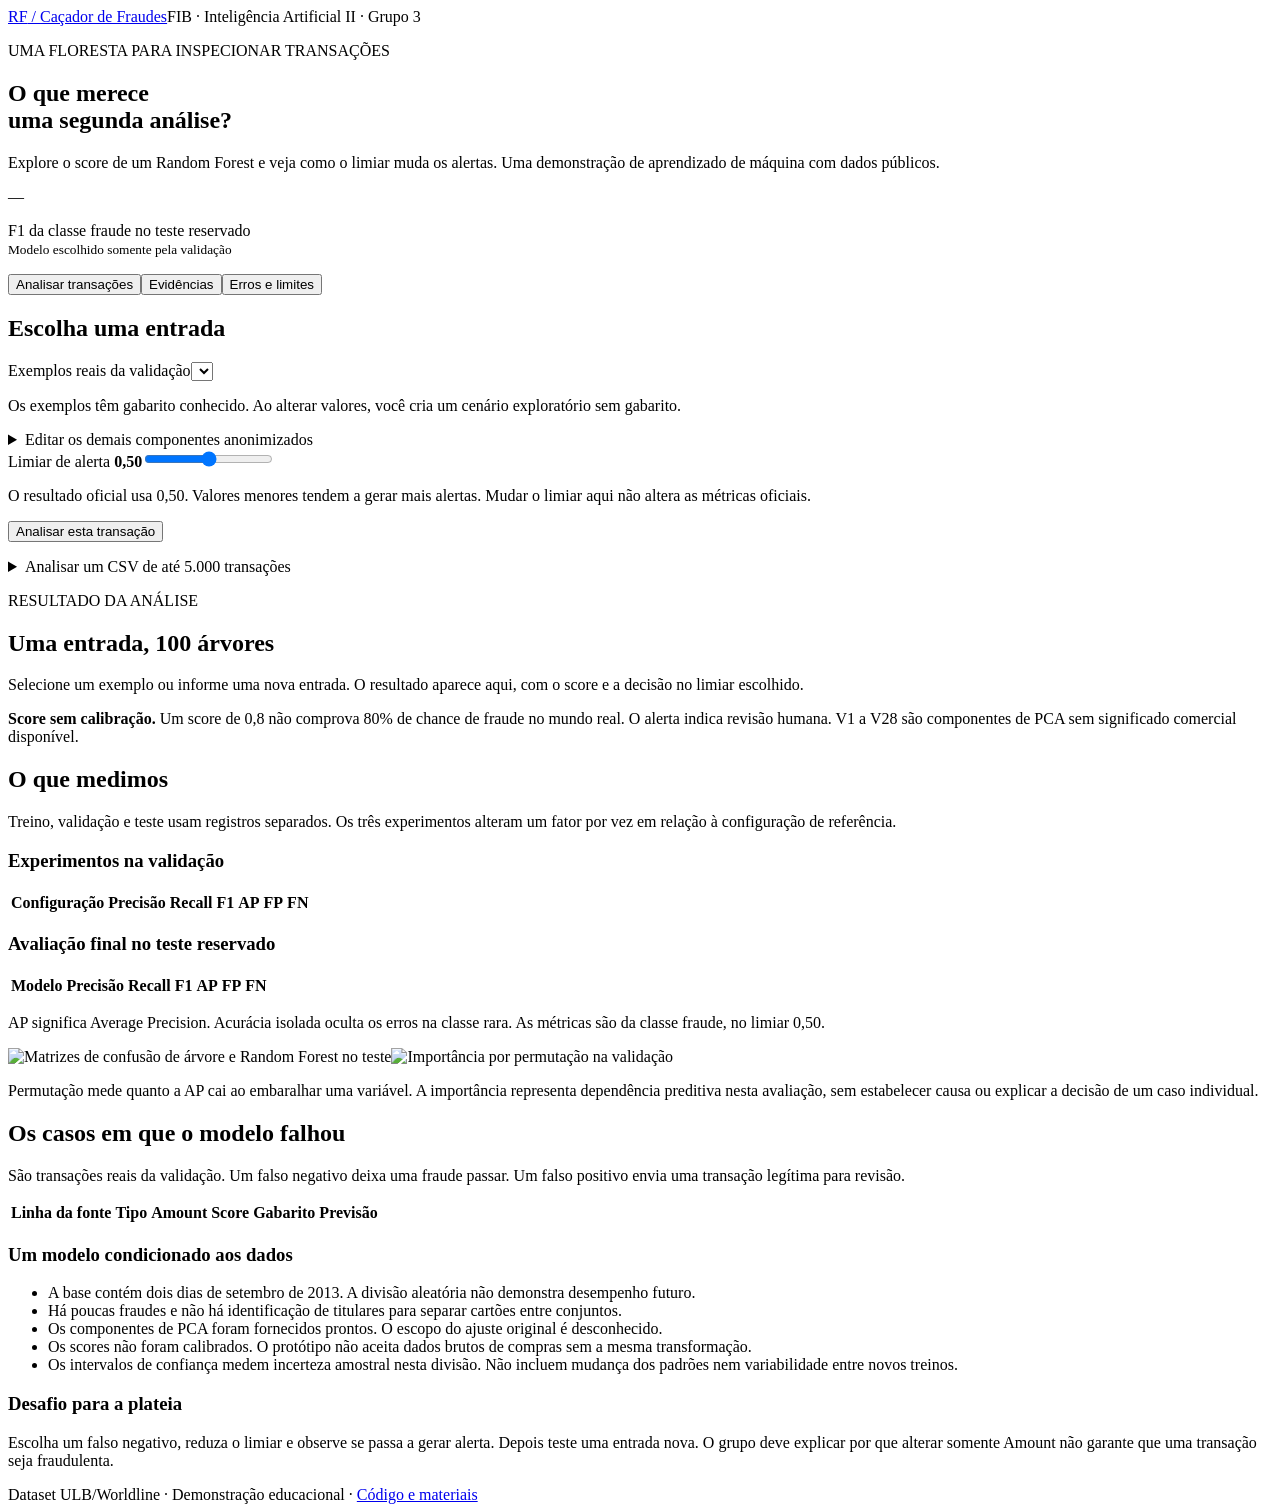
==== web/index.html @ a864e8e0 "Conclui experimentos, prototipo e materiais do seminario" ====
<!doctype html>
<html lang="pt-BR"><head><meta charset="utf-8"><meta name="viewport" content="width=device-width,initial-scale=1"><title>Caçador de Fraudes · Random Forest</title><link rel="stylesheet" href="/static/style.css"></head>
<body>
<header><a class="brand" href="/">RF<span> / </span>Caçador de Fraudes</a><span>FIB · Inteligência Artificial II · Grupo 3</span></header>
<main>
<section class="intro"><div><p class="eyebrow">UMA FLORESTA PARA INSPECIONAR TRANSAÇÕES</p><h1>O que merece<br>uma segunda análise?</h1><p class="lead">Explore o score de um Random Forest e veja como o limiar muda os alertas. Uma demonstração de aprendizado de máquina com dados públicos.</p></div><aside><span class="stat" id="hero-f1">—</span><p>F1 da classe fraude no teste reservado<br><small>Modelo escolhido somente pela validação</small></p></aside></section>
<nav aria-label="Seções"><button class="active" data-tab="analisar">Analisar transações</button><button data-tab="evidencias">Evidências</button><button data-tab="limites">Erros e limites</button></nav>
<section id="analisar" class="tab active">
<div class="workspace"><div class="input-area"><h2>Escolha uma entrada</h2><label for="preset">Exemplos reais da validação</label><select id="preset"></select><p class="hint">Os exemplos têm gabarito conhecido. Ao alterar valores, você cria um cenário exploratório sem gabarito.</p>
<div class="fields" id="primary-fields"></div><details><summary>Editar os demais componentes anonimizados</summary><div class="fields" id="other-fields"></div></details>
<label class="threshold-label" for="threshold">Limiar de alerta <strong id="threshold-value">0,50</strong></label><input id="threshold" type="range" min="0.01" max="0.99" step="0.01" value="0.5"><p class="hint">O resultado oficial usa 0,50. Valores menores tendem a gerar mais alertas. Mudar o limiar aqui não altera as métricas oficiais.</p>
<button class="primary" id="predict">Analisar esta transação</button><p id="error" role="alert"></p>
<details class="batch"><summary>Analisar um CSV de até 5.000 transações</summary><p>Use Time, V1 até V28 e Amount. Não inclua Class.</p><a href="/demo.csv" download>Baixar CSV de exemplo</a><label for="csv">Arquivo CSV</label><input type="file" id="csv" accept=".csv,text/csv"><button id="upload">Analisar arquivo</button></details>
</div>
<div class="output-area"><p class="eyebrow">RESULTADO DA ANÁLISE</p><div id="result" aria-live="polite"><h2>Uma entrada, 100 árvores</h2><p>Selecione um exemplo ou informe uma nova entrada. O resultado aparece aqui, com o score e a decisão no limiar escolhido.</p></div><div class="score-track"><div id="score-fill"></div><i id="threshold-mark"></i></div><div id="tree-section" hidden><h3>Contribuição das árvores na primeira transação</h3><div id="trees" aria-label="Scores individuais das árvores"></div><p class="hint">Cada barra é o score de uma árvore. O scikit-learn calcula a média desses scores. A comparação com o limiar produz o alerta.</p></div><div id="batch-results"></div><button id="download-results" hidden>Baixar resultados em CSV</button><p class="disclosure"><strong>Score sem calibração.</strong> Um score de 0,8 não comprova 80% de chance de fraude no mundo real. O alerta indica revisão humana. V1 a V28 são componentes de PCA sem significado comercial disponível.</p></div></div>
</section>
<section id="evidencias" class="tab"><h2>O que medimos</h2><p>Treino, validação e teste usam registros separados. Os três experimentos alteram um fator por vez em relação à configuração de referência.</p><div id="split-summary" class="data-line"></div><h3>Experimentos na validação</h3><div class="table-scroll"><table id="experiments"><thead><tr><th>Configuração</th><th>Precisão</th><th>Recall</th><th>F1</th><th>AP</th><th>FP</th><th>FN</th></tr></thead><tbody></tbody></table></div><p id="selected" class="hint"></p><h3>Avaliação final no teste reservado</h3><div class="table-scroll"><table id="test-metrics"><thead><tr><th>Modelo</th><th>Precisão</th><th>Recall</th><th>F1</th><th>AP</th><th>FP</th><th>FN</th></tr></thead><tbody></tbody></table></div><p class="hint">AP significa Average Precision. Acurácia isolada oculta os erros na classe rara. As métricas são da classe fraude, no limiar 0,50.</p><img src="/figures/teste_matrizes.png" alt="Matrizes de confusão de árvore e Random Forest no teste"><img src="/figures/permutacao.png" alt="Importância por permutação na validação"><p>Permutação mede quanto a AP cai ao embaralhar uma variável. A importância representa dependência preditiva nesta avaliação, sem estabelecer causa ou explicar a decisão de um caso individual.</p></section>
<section id="limites" class="tab"><h2>Os casos em que o modelo falhou</h2><p>São transações reais da validação. Um falso negativo deixa uma fraude passar. Um falso positivo envia uma transação legítima para revisão.</p><div class="table-scroll"><table id="errors"><thead><tr><th>Linha da fonte</th><th>Tipo</th><th>Amount</th><th>Score</th><th>Gabarito</th><th>Previsão</th></tr></thead><tbody></tbody></table></div><h3>Um modelo condicionado aos dados</h3><ul><li>A base contém dois dias de setembro de 2013. A divisão aleatória não demonstra desempenho futuro.</li><li>Há poucas fraudes e não há identificação de titulares para separar cartões entre conjuntos.</li><li>Os componentes de PCA foram fornecidos prontos. O escopo do ajuste original é desconhecido.</li><li>Os scores não foram calibrados. O protótipo não aceita dados brutos de compras sem a mesma transformação.</li><li>Os intervalos de confiança medem incerteza amostral nesta divisão. Não incluem mudança dos padrões nem variabilidade entre novos treinos.</li></ul><h3>Desafio para a plateia</h3><p>Escolha um falso negativo, reduza o limiar e observe se passa a gerar alerta. Depois teste uma entrada nova. O grupo deve explicar por que alterar somente Amount não garante que uma transação seja fraudulenta.</p></section>
<footer>Dataset ULB/Worldline · Demonstração educacional · <a href="https://github.com/lipeinacio/random_forest">Código e materiais</a></footer>
</main><script src="/static/app.js"></script></body></html>
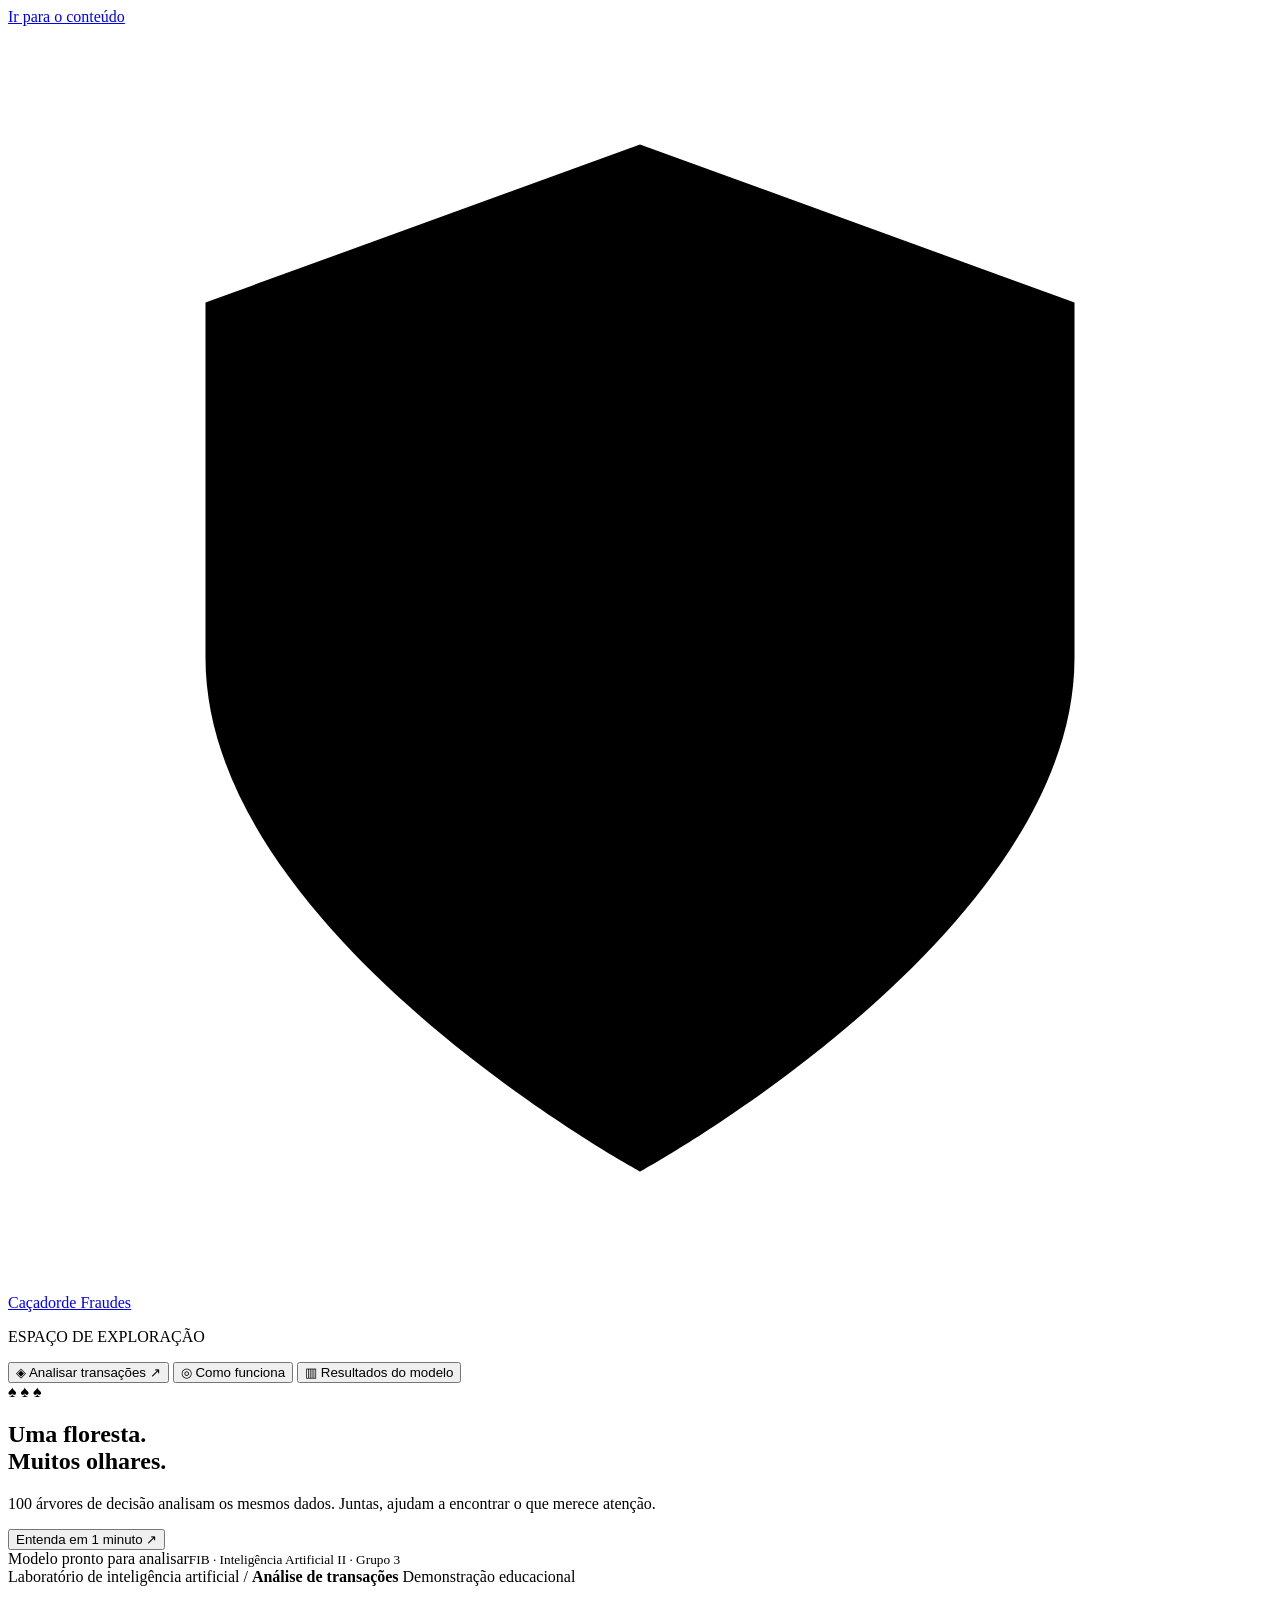
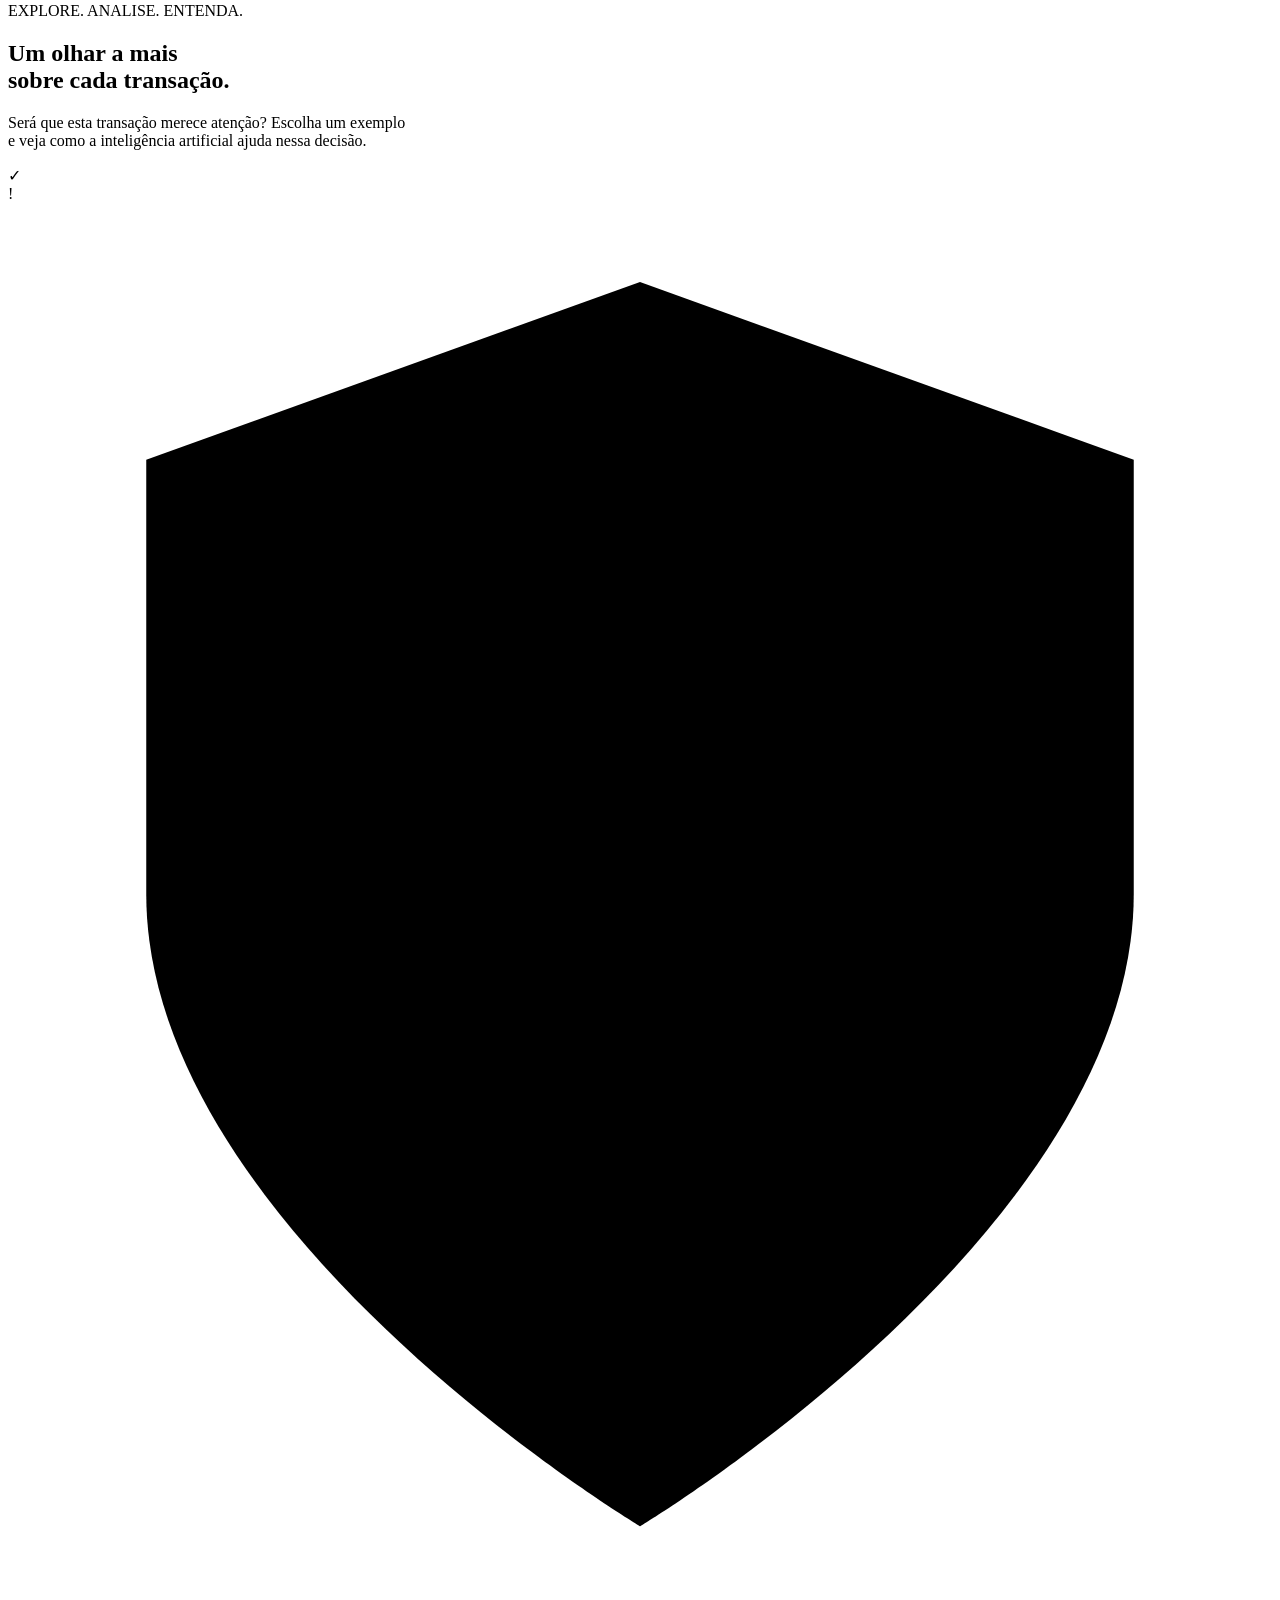
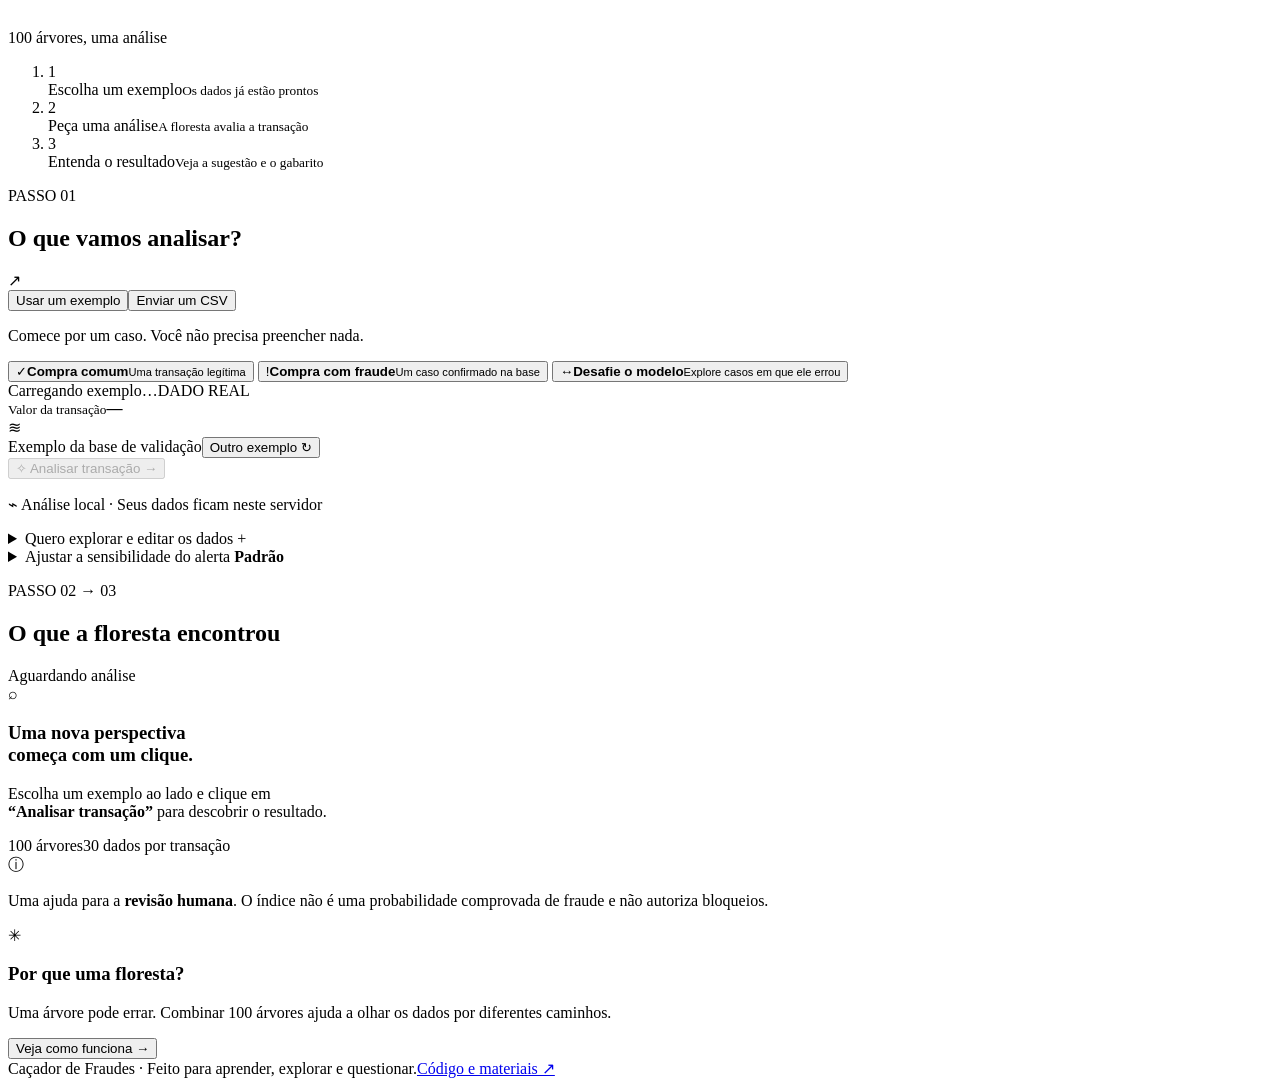
==== commit 20d4b7a6: "Simplifica a interface com analise guiada e resultados visuais" ====
--- a/web/index.html
+++ b/web/index.html
@@ -1,20 +1,76 @@
 <!doctype html>
-<html lang="pt-BR"><head><meta charset="utf-8"><meta name="viewport" content="width=device-width,initial-scale=1"><title>Caçador de Fraudes · Random Forest</title><link rel="stylesheet" href="/static/style.css"></head>
+<html lang="pt-BR">
+<head>
+  <meta charset="utf-8"><meta name="viewport" content="width=device-width,initial-scale=1">
+  <meta name="theme-color" content="#132e2b">
+  <title>Caçador de Fraudes · Explore uma análise</title>
+  <link rel="icon" href="data:image/svg+xml,%3Csvg xmlns='http://www.w3.org/2000/svg' viewBox='0 0 40 40'%3E%3Crect width='40' height='40' rx='12' fill='%23132e2b'/%3E%3Cpath d='M20 8 30 12v9c0 6-10 12-10 12S10 27 10 21v-9z' fill='none' stroke='%23bcf080' stroke-width='2'/%3E%3C/svg%3E">
+  <link rel="stylesheet" href="/static/style.css">
+</head>
 <body>
-<header><a class="brand" href="/">RF<span> / </span>Caçador de Fraudes</a><span>FIB · Inteligência Artificial II · Grupo 3</span></header>
-<main>
-<section class="intro"><div><p class="eyebrow">UMA FLORESTA PARA INSPECIONAR TRANSAÇÕES</p><h1>O que merece<br>uma segunda análise?</h1><p class="lead">Explore o score de um Random Forest e veja como o limiar muda os alertas. Uma demonstração de aprendizado de máquina com dados públicos.</p></div><aside><span class="stat" id="hero-f1">—</span><p>F1 da classe fraude no teste reservado<br><small>Modelo escolhido somente pela validação</small></p></aside></section>
-<nav aria-label="Seções"><button class="active" data-tab="analisar">Analisar transações</button><button data-tab="evidencias">Evidências</button><button data-tab="limites">Erros e limites</button></nav>
-<section id="analisar" class="tab active">
-<div class="workspace"><div class="input-area"><h2>Escolha uma entrada</h2><label for="preset">Exemplos reais da validação</label><select id="preset"></select><p class="hint">Os exemplos têm gabarito conhecido. Ao alterar valores, você cria um cenário exploratório sem gabarito.</p>
-<div class="fields" id="primary-fields"></div><details><summary>Editar os demais componentes anonimizados</summary><div class="fields" id="other-fields"></div></details>
-<label class="threshold-label" for="threshold">Limiar de alerta <strong id="threshold-value">0,50</strong></label><input id="threshold" type="range" min="0.01" max="0.99" step="0.01" value="0.5"><p class="hint">O resultado oficial usa 0,50. Valores menores tendem a gerar mais alertas. Mudar o limiar aqui não altera as métricas oficiais.</p>
-<button class="primary" id="predict">Analisar esta transação</button><p id="error" role="alert"></p>
-<details class="batch"><summary>Analisar um CSV de até 5.000 transações</summary><p>Use Time, V1 até V28 e Amount. Não inclua Class.</p><a href="/demo.csv" download>Baixar CSV de exemplo</a><label for="csv">Arquivo CSV</label><input type="file" id="csv" accept=".csv,text/csv"><button id="upload">Analisar arquivo</button></details>
+<a href="#main" class="skip-link">Ir para o conteúdo</a>
+<aside class="sidebar">
+  <a class="brand" href="/" aria-label="Caçador de Fraudes, início"><span class="brand-mark" aria-hidden="true"><svg viewBox="0 0 32 32"><path d="m16 3 11 4v9c0 7-11 13-11 13S5 23 5 16V7Z"/><path d="m11 16 3 3 7-7"/></svg></span><span>Caçador<span class="brand-sub">de Fraudes</span></span></a>
+  <p class="sidebar-label">ESPAÇO DE EXPLORAÇÃO</p>
+  <nav aria-label="Navegação principal">
+    <button class="nav-item active" data-tab="analisar" aria-current="page"><span aria-hidden="true">◈</span> Analisar transações <span class="nav-arrow" aria-hidden="true">↗</span></button>
+    <button class="nav-item" data-tab="como"><span aria-hidden="true">◎</span> Como funciona</button>
+    <button class="nav-item" data-tab="evidencias"><span aria-hidden="true">▥</span> Resultados do modelo</button>
+  </nav>
+  <div class="sidebar-note"><span class="mini-trees" aria-hidden="true">♠ ♠ ♠</span><h2>Uma floresta.<br>Muitos olhares.</h2><p>100 árvores de decisão analisam os mesmos dados. Juntas, ajudam a encontrar o que merece atenção.</p><button class="text-link" data-go="como">Entenda em 1 minuto <span aria-hidden="true">↗</span></button></div>
+  <div class="sidebar-bottom"><span class="status-dot"></span> Modelo pronto para analisar<small>FIB · Inteligência Artificial II · Grupo 3</small></div>
+</aside>
+<div class="page">
+  <header class="topbar"><span>Laboratório de inteligência artificial <span class="topbar-slash">/</span> <strong id="page-label">Análise de transações</strong></span><span class="educational-badge"><span></span> Demonstração educacional</span></header>
+  <main id="main">
+    <section id="analisar" class="tab active" aria-labelledby="analysis-title">
+      <div class="intro"><div><p class="eyebrow">EXPLORE. ANALISE. ENTENDA.</p><h1 id="analysis-title">Um olhar a mais<br>sobre cada transação<span>.</span></h1><p class="lead">Será que esta transação merece atenção? Escolha um exemplo<br class="desktop-break"> e veja como a inteligência artificial ajuda nessa decisão.</p></div><div class="hero-art" aria-hidden="true"><div class="orbit orbit-one"></div><div class="orbit orbit-two"></div><div class="art-node node-one">✓</div><div class="art-node node-two">!</div><div class="shield-art"><svg viewBox="0 0 64 72"><path d="M32 4 57 13v22c0 17-25 32-25 32S7 52 7 35V13Z"/><path d="m21 34 8 8 16-18"/></svg></div><span class="art-caption">100 árvores, uma análise</span></div></div>
+      <ol class="steps" aria-label="Etapas da análise"><li class="current"><span>1</span><div>Escolha um exemplo<small>Os dados já estão prontos</small></div></li><li id="step-analyze"><span>2</span><div>Peça uma análise<small>A floresta avalia a transação</small></div></li><li id="step-result"><span>3</span><div>Entenda o resultado<small>Veja a sugestão e o gabarito</small></div></li></ol>
+      <div class="workspace">
+        <section class="card input-area" aria-labelledby="input-title">
+          <div class="card-heading"><div><p class="eyebrow">PASSO 01</p><h2 id="input-title">O que vamos analisar?</h2></div><span class="subtle-icon" aria-hidden="true">↗</span></div>
+          <div class="input-tabs" role="group" aria-label="Origem dos dados"><button class="active" data-mode="example" aria-pressed="true">Usar um exemplo</button><button data-mode="csv" aria-pressed="false">Enviar um CSV</button></div>
+          <div id="example-input">
+            <p class="section-help">Comece por um caso. Você não precisa preencher nada.</p>
+            <div class="scenario-grid" role="group" aria-label="Tipo de exemplo">
+              <button class="scenario active" data-kind="normal" aria-pressed="true"><span class="scenario-icon normal-icon" aria-hidden="true">✓</span><strong>Compra comum</strong><small>Uma transação legítima</small><span class="radio-dot" aria-hidden="true"></span></button>
+              <button class="scenario" data-kind="fraude" aria-pressed="false"><span class="scenario-icon fraud-icon" aria-hidden="true">!</span><strong>Compra com fraude</strong><small>Um caso confirmado na base</small><span class="radio-dot" aria-hidden="true"></span></button>
+              <button class="scenario wide" data-kind="erros" aria-pressed="false"><span class="scenario-icon error-icon" aria-hidden="true">↔</span><span><strong>Desafie o modelo</strong><small>Explore casos em que ele errou</small></span><span class="radio-dot" aria-hidden="true"></span></button>
+            </div>
+            <div class="transaction-preview"><div class="preview-top"><span id="example-label">Carregando exemplo…</span><span class="sample-tag" id="sample-tag">DADO REAL</span></div><div class="preview-value"><div><small>Valor da transação</small><strong id="transaction-amount">—</strong></div><div class="receipt-icon" aria-hidden="true">≋</div></div><div class="preview-bottom"><span id="example-context">Exemplo da base de validação</span><button id="next-example" class="text-link">Outro exemplo <span aria-hidden="true">↻</span></button></div></div>
+          </div>
+          <div id="csv-input" hidden><div class="upload-zone"><span aria-hidden="true" class="upload-symbol">↥</span><h3>Suas transações, em um arquivo</h3><p>Escolha um CSV de até 3 MB e 5.000 linhas.</p><label class="file-label" for="csv">Selecionar arquivo CSV</label><input type="file" id="csv" accept=".csv,text/csv"><p id="file-name" class="hint">Nenhum arquivo selecionado</p></div><a class="download-template" href="/demo.csv" download>↓ Baixar um arquivo de exemplo</a><details class="advanced"><summary>Como preparar meu arquivo? <span aria-hidden="true">+</span></summary><p class="hint">Inclua Time, V1 até V28 e Amount, separados por vírgula, com ponto decimal. Não inclua Class (o gabarito). São dados no formato anonimizado da base, e não um extrato comum de banco.</p></details></div>
+          <button class="primary" id="predict" disabled><span aria-hidden="true">✧</span> Analisar transação <span aria-hidden="true">→</span></button>
+          <p id="error" role="alert" hidden></p><p id="loading-status" role="status" class="hint" hidden></p>
+          <p class="local-note"><span aria-hidden="true">⌁</span> Análise local · Seus dados ficam neste servidor</p>
+            <details class="advanced" id="edit-details"><summary>Quero explorar e editar os dados <span aria-hidden="true">+</span></summary><p class="hint">O modelo recebe o valor, o tempo e 28 componentes anonimizados (V1 a V28). Não é possível informar loja ou cartão. Ao editar, o gabarito deixa de valer.</p><label for="preset">Todos os exemplos</label><select id="preset"></select><div class="fields" id="primary-fields"></div><details><summary>Ver os 28 componentes anonimizados</summary><div class="fields" id="other-fields"></div></details><button id="restore-example" class="small-button">Restaurar dados do exemplo</button></details>
+          <details class="advanced sensitivity"><summary>Ajustar a sensibilidade do alerta <strong id="sensitivity-summary">Padrão</strong></summary><p class="hint">O alerta aparece quando o índice atinge o ponto de corte. Diminuir o corte gera mais alertas, inclusive em compras legítimas.</p><label class="threshold-label" for="threshold">Ponto de corte <strong><span id="threshold-value">50</span> / 100</strong></label><input id="threshold" type="range" min="1" max="99" step="1" value="50"><div class="range-labels"><span>Mais alertas</span><button class="text-link" id="reset-threshold">Restaurar 50</button><span>Menos alertas</span></div><p class="hint">É uma simulação. As métricas oficiais continuam usando o corte 50 (score 0,50).</p></details>
+        </section>
+        <section class="card output-area" aria-labelledby="output-title" aria-busy="false">
+          <div class="card-heading"><div><p class="eyebrow">PASSO 02 → 03</p><h2 id="output-title">O que a floresta encontrou</h2></div><span id="result-badge" class="waiting-badge">Aguardando análise</span></div>
+          <div id="result" aria-live="polite" aria-atomic="true"><div class="empty-result"><div class="empty-orbit" aria-hidden="true"><span>⌕</span><i></i><b></b></div><h3>Uma nova perspectiva<br>começa com um clique.</h3><p>Escolha um exemplo ao lado e clique em<br><strong>“Analisar transação”</strong> para descobrir o resultado.</p><div class="empty-tags"><span>100 árvores</span><span>30 dados por transação</span></div></div></div>
+          <div id="result-details" hidden>
+            <details class="advanced" id="tree-section"><summary>Como as árvores chegaram a esse índice? <span aria-hidden="true">+</span></summary><p class="hint">Cada quadradinho é uma árvore. Quanto mais escuro, maior o score que ela atribuiu. O índice final é a média dos scores das árvores, multiplicada por 100.</p><div id="trees" aria-label="Scores individuais das 100 árvores"></div><div class="tree-legend"><span>Score menor</span><span class="legend-gradient"></span><span>Score maior</span></div><p id="tree-caption" class="hint"></p></details>
+            <div id="batch-results" hidden></div><button id="download-results" class="download-button">↓ Baixar resultado em CSV</button>
+          </div>
+          <div class="result-footnote"><span aria-hidden="true">ⓘ</span><p>Uma ajuda para a <strong>revisão humana</strong>. O índice não é uma probabilidade comprovada de fraude e não autoriza bloqueios.</p></div>
+        </section>
+      </div>
+      <div class="learning-banner"><span class="learning-icon" aria-hidden="true">✳</span><div><h3>Por que uma floresta?</h3><p>Uma árvore pode errar. Combinar 100 árvores ajuda a olhar os dados por diferentes caminhos.</p></div><button class="text-link" data-go="como">Veja como funciona <span aria-hidden="true">→</span></button></div>
+    </section>
+    <section id="como" class="tab" aria-labelledby="how-title" hidden>
+      <div class="section-intro"><p class="eyebrow">SEM COMPLICAÇÃO</p><h1 id="how-title">Dos dados à decisão<span>.</span></h1><p class="lead">O modelo procura padrões parecidos com os que aprendeu. O resultado é uma sugestão de revisão.</p></div>
+      <div class="explainer-grid"><article class="card"><span class="explain-number">01</span><h2>Entra uma transação</h2><p>São 30 números: valor, tempo e 28 componentes anonimizados. Os exemplos já vêm no formato certo.</p><div class="data-chips"><span>Valor</span><span>Tempo</span><span>V1 … V28</span></div></article><article class="card"><span class="explain-number">02</span><h2>100 árvores analisam</h2><p>Cada árvore segue suas próprias regras aprendidas e gera um score. A floresta calcula a média desses scores.</p><div class="forest-visual" aria-hidden="true">♠ ♠ ♠ ♠ ♠<br>♠ ♠ ♠ ♠ ♠</div></article><article class="card"><span class="explain-number">03</span><h2>Surge uma sugestão</h2><p>A média vira um índice de 0 a 100. No corte padrão, a partir de 50 a transação é indicada para revisão humana.</p><div class="decision-examples"><span>↓ Abaixo de 50: sem alerta</span><span>↑ A partir de 50: revisar</span></div></article></div>
+      <div class="card limits-card"><div><p class="eyebrow">SABER O LIMITE TAMBÉM FAZ PARTE</p><h2>O modelo pode errar.</h2><p>Ele pode deixar uma fraude passar ou pedir revisão de uma compra legítima. Teste “Desafie o modelo” para ver esses dois casos na prática.</p><button class="primary compact" id="try-errors">Explorar um erro do modelo →</button></div><ul class="limits-list"><li><strong>Dados históricos</strong><span>Dois dias de setembro de 2013. Os resultados não demonstram desempenho em fraudes de hoje.</span></li><li><strong>Índice não é certeza</strong><span>Um índice de 80 não comprova 80% de chance de fraude. Os scores não foram calibrados.</span></li><li><strong>Uso educacional</strong><span>Não recebe compras brutas de um banco. As entradas precisam da mesma transformação da base original.</span></li></ul></div>
+    </section>
+    <section id="evidencias" class="tab" aria-labelledby="evidence-title" hidden>
+      <div class="section-intro"><p class="eyebrow">DESEMPENHO MEDIDO</p><h1 id="evidence-title">O que o modelo acertou?<span></span></h1><p class="lead">Resultados em 56.746 transações separadas para o teste. Entre elas, havia 95 fraudes conhecidas.</p></div>
+      <div class="metric-cards"><article class="card"><span class="metric-icon">◎</span><strong id="found-frauds">—</strong><h2>fraudes encontradas</h2><p>Das 95 fraudes do teste, 27 passaram sem alerta.</p></article><article class="card"><span class="metric-icon amber">↗</span><strong id="false-alerts">—</strong><h2>alarmes falsos</h2><p>Compras legítimas enviadas para revisão.</p></article><article class="card"><span class="metric-icon">✓</span><strong id="precision-value">—</strong><h2>dos alertas eram fraudes</h2><p>Precisão entre os casos sinalizados no teste.</p></article></div>
+      <div class="card evidence-card"><h2>Floresta ou uma árvore só?</h2><p>A floresta reduziu os alarmes falsos de 256 para 4, mas encontrou 68 fraudes contra 71 da árvore. Existe uma troca entre os tipos de erro.</p><div class="table-scroll"><table id="simple-comparison"><caption>Comparação no conjunto de teste, corte padrão</caption><thead><tr><th>Modelo</th><th>Fraudes encontradas</th><th>Fraudes não detectadas</th><th>Alarmes falsos</th></tr></thead><tbody></tbody></table></div></div>
+      <details class="card technical"><summary>Ver métricas e experimentos completos <span aria-hidden="true">+</span></summary><p class="hint">Configuração escolhida pelo F1 da fraude na validação, antes de avaliar o teste. Todos os resultados oficiais usam score de corte 0,50.</p><div id="split-summary" class="data-line"></div><h3>Experimentos na validação</h3><div class="table-scroll"><table id="experiments"><thead><tr><th>Configuração</th><th>Precisão</th><th>Recall</th><th>F1</th><th>AP</th><th>FP</th><th>FN</th></tr></thead><tbody></tbody></table></div><p id="selected" class="hint"></p><h3>Avaliação no teste reservado</h3><div class="table-scroll"><table id="test-metrics"><thead><tr><th>Modelo</th><th>Precisão</th><th>Recall</th><th>F1</th><th>AP</th><th>FP</th><th>FN</th></tr></thead><tbody></tbody></table></div><p class="hint">Precisão: quantos alertas eram fraudes. Recall: quantas fraudes foram encontradas. F1: combina precisão e recall. AP (Average Precision): resume a ordenação dos scores. FP: alarmes falsos. FN: fraudes não detectadas.</p><img loading="lazy" src="/figures/teste_matrizes.png" alt="Matrizes de confusão de árvore e Random Forest no teste"><img loading="lazy" src="/figures/permutacao.png" alt="Importância por permutação na validação"><p class="hint">A importância por permutação mede a queda da AP ao embaralhar uma variável. Não estabelece causa nem explica um caso individual.</p><h3>Casos reais em que o modelo errou na validação</h3><div class="table-scroll"><table id="errors"><thead><tr><th>Linha da fonte</th><th>Tipo de erro</th><th>Valor</th><th>Score</th><th>Gabarito</th><th>Sugestão</th></tr></thead><tbody></tbody></table></div><p class="hint">Poucas fraudes, divisão aleatória sem separação conhecida por titular e PCA fornecida pronta, com escopo de ajuste desconhecido. Os intervalos de confiança são condicionais à divisão e ao modelo; não cobrem mudanças nos padrões nem novos treinos.</p></details>
+    </section>
+    <footer><span>Caçador de Fraudes <span class="footer-dot">·</span> Feito para aprender, explorar e questionar.</span><a href="https://github.com/lipeinacio/random_forest" target="_blank" rel="noreferrer">Código e materiais ↗</a></footer>
+  </main>
 </div>
-<div class="output-area"><p class="eyebrow">RESULTADO DA ANÁLISE</p><div id="result" aria-live="polite"><h2>Uma entrada, 100 árvores</h2><p>Selecione um exemplo ou informe uma nova entrada. O resultado aparece aqui, com o score e a decisão no limiar escolhido.</p></div><div class="score-track"><div id="score-fill"></div><i id="threshold-mark"></i></div><div id="tree-section" hidden><h3>Contribuição das árvores na primeira transação</h3><div id="trees" aria-label="Scores individuais das árvores"></div><p class="hint">Cada barra é o score de uma árvore. O scikit-learn calcula a média desses scores. A comparação com o limiar produz o alerta.</p></div><div id="batch-results"></div><button id="download-results" hidden>Baixar resultados em CSV</button><p class="disclosure"><strong>Score sem calibração.</strong> Um score de 0,8 não comprova 80% de chance de fraude no mundo real. O alerta indica revisão humana. V1 a V28 são componentes de PCA sem significado comercial disponível.</p></div></div>
-</section>
-<section id="evidencias" class="tab"><h2>O que medimos</h2><p>Treino, validação e teste usam registros separados. Os três experimentos alteram um fator por vez em relação à configuração de referência.</p><div id="split-summary" class="data-line"></div><h3>Experimentos na validação</h3><div class="table-scroll"><table id="experiments"><thead><tr><th>Configuração</th><th>Precisão</th><th>Recall</th><th>F1</th><th>AP</th><th>FP</th><th>FN</th></tr></thead><tbody></tbody></table></div><p id="selected" class="hint"></p><h3>Avaliação final no teste reservado</h3><div class="table-scroll"><table id="test-metrics"><thead><tr><th>Modelo</th><th>Precisão</th><th>Recall</th><th>F1</th><th>AP</th><th>FP</th><th>FN</th></tr></thead><tbody></tbody></table></div><p class="hint">AP significa Average Precision. Acurácia isolada oculta os erros na classe rara. As métricas são da classe fraude, no limiar 0,50.</p><img src="/figures/teste_matrizes.png" alt="Matrizes de confusão de árvore e Random Forest no teste"><img src="/figures/permutacao.png" alt="Importância por permutação na validação"><p>Permutação mede quanto a AP cai ao embaralhar uma variável. A importância representa dependência preditiva nesta avaliação, sem estabelecer causa ou explicar a decisão de um caso individual.</p></section>
-<section id="limites" class="tab"><h2>Os casos em que o modelo falhou</h2><p>São transações reais da validação. Um falso negativo deixa uma fraude passar. Um falso positivo envia uma transação legítima para revisão.</p><div class="table-scroll"><table id="errors"><thead><tr><th>Linha da fonte</th><th>Tipo</th><th>Amount</th><th>Score</th><th>Gabarito</th><th>Previsão</th></tr></thead><tbody></tbody></table></div><h3>Um modelo condicionado aos dados</h3><ul><li>A base contém dois dias de setembro de 2013. A divisão aleatória não demonstra desempenho futuro.</li><li>Há poucas fraudes e não há identificação de titulares para separar cartões entre conjuntos.</li><li>Os componentes de PCA foram fornecidos prontos. O escopo do ajuste original é desconhecido.</li><li>Os scores não foram calibrados. O protótipo não aceita dados brutos de compras sem a mesma transformação.</li><li>Os intervalos de confiança medem incerteza amostral nesta divisão. Não incluem mudança dos padrões nem variabilidade entre novos treinos.</li></ul><h3>Desafio para a plateia</h3><p>Escolha um falso negativo, reduza o limiar e observe se passa a gerar alerta. Depois teste uma entrada nova. O grupo deve explicar por que alterar somente Amount não garante que uma transação seja fraudulenta.</p></section>
-<footer>Dataset ULB/Worldline · Demonstração educacional · <a href="https://github.com/lipeinacio/random_forest">Código e materiais</a></footer>
-</main><script src="/static/app.js"></script></body></html>
+<script src="/static/app.js"></script>
+</body></html>
